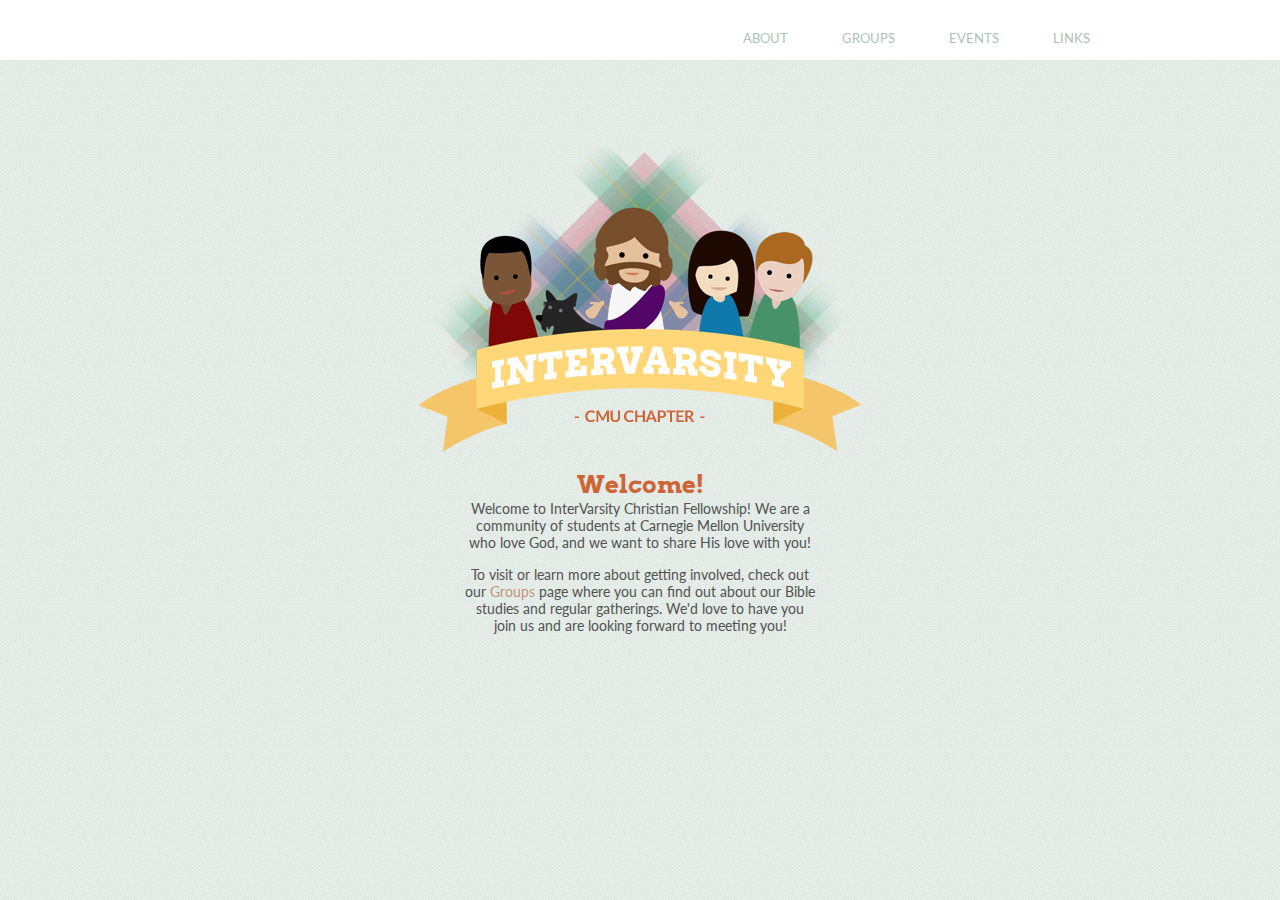
==== index.html @ 619764e1 "Initial Commit" ====
<!DOCTYPE HTML>
<!-- Copyright 2012 Michelle Reinhold, Sang Tian.
     All rights reserved. -->
<html>
<head>
  <link href="style.css" rel="stylesheet" type="text/css" />
  <link href='http://fonts.googleapis.com/css?family=Lato:400,400italic|Arvo:400,700' rel='stylesheet' type='text/css'>
  <link rel="shortcut icon" href="images/favicon.ico" />
  <title>InterVarsity Christian Fellowship - CMU Chapter</title>
  <!-- TODO: correct base url -->
  <meta name="description" content="InterVarsity Christian Fellowship CMU website" />
  <meta name="author" content="Michelle Reinhold" />
  <meta name="author" content="Sang Tian" />
</head>
<body>
  <header class="navbar">
    <div class="navcontrol">
      <div class="navlinks">
        <div><a href="about.html">About</a></div>
        <div><a href="groups.html">Groups</a></div>
        <div><a href="events.html">Events</a></div>
        <!--<div><a href="photos.html">Photos</a></div>-->
        <div><a href="links.html">Links</a></div>
      </div>
    </div>
  </header>
  <article class="frontpage">
    <header>
      <img src="images/welcome_image.png" />
      <div>Welcome!</div>
    </header>
    <p>
    Welcome to InterVarsity Christian Fellowship! We are a 
    community of students at Carnegie Mellon University who love 
    God, and we want to share His love with you!
    </p>
    <!--<p>
    In conjunction with CMU's Inter-Fellowship Association, we have
    many events going on during orientation week which you may want
    to check out!  Head over to IFA's
    <a href="http://www.christatcmu.com/">website</a>
    to see them all.
    </p>-->
    <p>
    To visit or learn more about getting involved, check out our
    <a href="http://www.andrew.cmu.edu/org/ivcf/groups.html">Groups</a> page
    where you can find out about our Bible studies and regular gatherings.
    We'd love to have you join us and are looking forward to meeting you!
    </p>
    <!--<p>
    If you're a graduate student, you may want to investigate InterVarsity's
    chapter specifically for graduate students.  Head over to
    <a href="http://www.andrew.cmu.edu/org/GCF/">their page</a> to check
    them out!
    </p>-->
  </article>
</body>
</html>
---- style.css ----
/* Copyright 2012 Michelle Reinhold, Sang Tian.
 * All rights reserved.
 */

/*
###### GLOBAL ###################################
*/

html {
  width: 100%;
  overflow-y: scroll;
}

body {
  width: 100%;
  margin: 140px 0 0 0;
  padding: 0;
  background-image: url("images/bg.jpg");
  text-decoration: none;
}

h1 {
  font-family: Arvo;
  font-size: 30px;
  font-weight: normal;
  color: #cf6436;
  margin: 0;
}

h2 {
  font-family: Arvo;
  font-size: 18px;
  font-weight: normal;
  color: #1a9aa0;
  margin: 0;
}

p {
  font-family: Lato;
  font-size: 14px;
  color: #515151;
  margin: 0;
}

a {
  color: inherit;
}

a:link {
  color: inherit;
  text-decoration: none;
}

a:visited {
  color: inherit;
}

article {
  margin-left: auto;
  margin-right: auto;
  margin-bottom: 150px;
  max-width: 900px;
  padding: 0 10px;
}

.halfcolumn {
  display: inline-block;
  width: 445px;
  vertical-align: top;
  text-align: left;
}

.tricolumn {
  display: inline-block;
  width: 230px;
  margin: 0;
  vertical-align: top;
  text-align: left;
}

.tricolumn:nth-child(3n+2) {
  margin: 0 80px;
}

.tricolumn:nth-child(n+4) {
  margin-top: 60px;
}

.sectionheader {
  padding: 0;
  margin-bottom: 50px;
  background-image: url("images/double_lines.png");
  background-repeat: no-repeat;
  background-position: left center;
  text-align: center;
}

.sectionheader h1 {
  background-image: url("images/bg.jpg");
  text-align: center;
  text-transform: uppercase;
  display: inline-block;
  padding: 0 20px;
}

.aboutpage .halfcolumn p {
  margin-left: 50px;
}


/*
###### NAVBAR ###################################
*/

.navbar {
  position: fixed;
  top: 0;
  left: 0;
  width: 100%;
  height: 60px;
  background-color: white;
  z-index: 10;
}

.navbar .navcontrol {
  max-width: 900px;
  padding: 0 10px;
  height: 100%;
  margin-left: auto;
  margin-right: auto;
}

.navbar .navcontrol .navlinks {
  float: right;
  margin-top: 38px;
  height: 0;
  line-height: 0;
}

.navbar .navcontrol .navlinks div {
  display: inline-block;
  font-family: Lato;
  font-size: 13px;
  color: #abc4b5;
  margin-left: 50px;
  text-transform: uppercase;
}

.navbar .navcontrol .navlinks div .current {
  color: #cf6436;
}

.navbar .navcontrol .navlinks a:hover {
  color: #d3b9aa;
}

.navbar .navcontrol .homelink {
  float: left;
  width: 40px;
  height: 40px;
  margin-top: 10px;
  background-image: url("images/top_logo.png");
}

.navbar .navcontrol .homelink img {
  visibility: hidden;
}

.navbar .navcontrol .homelink:hover img {
  visibility: visible;
}

/*
###### FOOTER ###################################
*/

.footer {
  width: 100%;
  height: 90px;
  background-color: #f4f7f5;
  background-image: url("images/double_lines_footer.png");
  background-repeat: repeat-x;
  background-position: 0px 5px;
  font-family: Arvo;
  font-size: 11px;
}

.footer .footercontent {
  max-width: 900px;
  padding: 25px 10px 0 10px;
  margin-left: auto;
  margin-right: auto;
}

.footer .footercontent .contactinfo {
  float: left;
}

.footer .footercontent .contactlinks {
  float: right;
}

.footer .footercontent .contactlinks .contactblurb {
  text-align: right;
}

.footer .footercontent .contactlinks .icons {
  margin-top: 10px;
  position: relative;
}

.footer .footercontent .contactlinks .icons a figure {
  display: inline-block;
  vertical-align: middle;
  margin: 0 0 0 20px;
}

.footer .footercontent .contactlinks .icons a figure figcaption {
  display: none;
}

.footer .footercontent .contactlinks .icons a #email:hover figcaption {
  position: absolute;
  display: block;
  left: -30px;
  color: #1a9aa0;
}

.footer .footercontent .contactlinks .icons a #facebook:hover figcaption {
  position: absolute;
  display: block;
  left: -50px;
  top: 5px;
  color: #1a9aa0;
}

.footer .footercontent .contactlinks .icons a #dlist:hover figcaption {
  position: absolute;
  display: block;
  left: -80px;
  top: 6px;
  color: #1a9aa0;
}

/*
###### FRONTPAGE ###################################
*/

.frontpage {
  margin-bottom: 0;
}

.frontpage header img {
  display: block;
  margin-left: auto;
  margin-right: auto;
}

.frontpage header div {
  display: block;
  font-family: Arvo;
  font-size: 24px;
  font-weight: bold;
  color: #cf6436;
  text-align: center;
}

.frontpage p {
  width: 350px;
  text-align: center;
  margin-left: auto;
  margin-right: auto;
  margin-bottom: 15px;
}

.frontpage p a {
  font-family: Lato;
  font-size: 14px;
  color: #c19277;
}

.frontpage p a:hover {
  color: #d3b9aa;
}

/*
###### ABOUT PAGE ###################################
*/

.aboutpage .leaders {
  text-align: center;
  margin-top: -60px;
}

.aboutpage .vision p {
  margin: 10px 5px;
}

.aboutpage .vision a {
  font-family: Lato;
  font-size: 14px;
  color: #c19277;
}

.aboutpage .vision a:hover {
  color: #d3b9aa;
}

.aboutpage .leaders figure {
  display: inline-block;
  vertical-align: top;
  margin: 60px 15px 0 15px;
}

.aboutpage .leaders figure>img {
  display: block;
  margin-left: auto;
  margin-right: auto;
}

.aboutpage .leaders figure h2 {
  text-align: center;
  width: 200px;
  text-transform: uppercase;
  margin-top: 15px;
}

.aboutpage .leaders figure p, .aboutpage .leaders div.tricolumn p {
  text-align: center;
  width: 200px;
  font-style: italic;
  margin-left: auto;
  margin-right: auto;
}

.aboutpage .leaders figure .email:before {
  content: url("images/email_icon.png");
  margin-right: 5px;
  vertical-align: middle;
}

.aboutpage .leaders div.tricolumn h2 {
  text-align: center;
  margin-bottom: 15px;
}

.aboutpage .leaders div.tricolumn .email:before {
  content: url("images/email_icon.png");
  margin-right: 5px;
  vertical-align: middle;
}

/*
###### GROUPS PAGE ###################################
*/

.groupspage .sectionheader {
  margin-bottom: 30px;
}

.groupspage .cogs {
  margin-top: 50px;
  text-align: center;
}

.groupspage .cogs dl {
  float: left;
  font-family: Lato;
  font-size: 14px;
  width: 230px;
}

.groupspage .cogs dl dt {
  clear: left;
  float: left;
  color: #cf6436;
  width: 80px;
  margin: 0;
}

.groupspage .cogs dl dd {
  float: left;
  color: #515151;
  width: 140px;
  margin: 0;
}

/*
###### EVENTS PAGE ###################################
*/

.eventspage .events p {
  margin: 10px 0;
  text-align: left;
}

.eventspage .events a {
  font-family: Lato;
  font-size: 14px;
  color: #c19277;
}

.eventspage .events a:hover {
  color: #d3b9aa;
}

.eventspage .calendar {
  text-align: center;
}

/*
###### PHOTOS PAGE ###################################
*/

.photospage p {
  margin-bottom: 30px;
}

.photospage .photos {
  text-align: center;
}

.photospage .photos div {
	padding: 20px 10px;
  display: inline-block;
}

.photospage .photos div:nth-child(3n+1) {
  padding-left: 0;
}

.photospage .photos div:nth-child(3n+3) {
  padding-right: 0;
}

.photospage .photos figure {
  padding: 10px;
  margin: 0;
	background-color: #fcfcfc;
	border: 1px solid #dddddd;
	box-shadow: 0 1px 5px rgba(0,0,0,.15);
  position: relative;
}

.photospage .photos figure:hover {
	-moz-transform: translate(0, -2px); -webkit-transform: translate(0, -2px); -o-transform: translate(0, -2px); -ms-transform: translate(0, -2px); transform: translate(0, -2px);
}

.photospage .photos div:nth-child(4n+1) {
	-moz-transform: rotate(-2deg) translate(0, -2px); -webkit-transform: rotate(-2deg) translate(0, -2px); -o-transform: rotate(-2deg) translate(0, -2px); -ms-transform: rotate(-2deg) translate(0, -2px); transform: rotate(-2deg) translate(0, -2px);
}

.photospage .photos div:nth-child(4n+2) {
	-moz-transform: translate(0, -2px); -webkit-transform: translate(0, -2px); -o-transform: translate(0, -2px); -ms-transform: translate(0, -2px); transform: translate(0, -2px);
}

.photospage .photos div:nth-child(4n+3) {
    -moz-transform: rotate(2deg) translate(0, 2px); -webkit-transform: rotate(2deg) translate(0, 2px); -o-transform: rotate(2deg) translate(0, 2px); -ms-transform: rotate(2deg) translate(0, 2px); transform: rotate(2deg) translate(0, 2px);
}

.photospage .photos figure:before {
	content: "";
	position: absolute;

	top: -15px;
	right: 20%;
	
	width: 60%;
	height: 40px;
	background-color: rgba(255, 255, 255,0.6);
	
	border-left: 1px dashed rgba(0,0,0,0.1);
	border-right: 1px dashed rgba(0,0,0,0.1);	
}

.photospage .photos figure img {
  display: block;
	max-width: 250px;
	max-height: 250px;
  margin-left: auto;
  margin-right: auto;
	border: 1px solid #ccc;
}

.photospage .photos figure figcaption {
  max-width: 260px;
	padding: 10px 0 5px 0;
  font-family: Lato;
  font-size: 14px;
  color: #515151;
  text-align: center;
}

/*
###### LINKS PAGE ###################################
*/

.linkspage .churches h2 {
  text-align: left;
  margin: 10px 0;
}

.linkspage .churches .tricolumn:nth-child(2) {
  width: 275px;
}

.linkspage a {
  font-family: Lato;
  font-size: 14px;
  color: #c19277;
}

.linkspage a:hover {
  color: #d3b9aa;
}

.linkspage .affiliations {
  margin-bottom: 15px;
}

/*
###### LINKS PAGE ###################################
*/

.fishespage a {
  color: #c19277;
}

.fishespage a:hover {
  color: #d3b9aa;
}
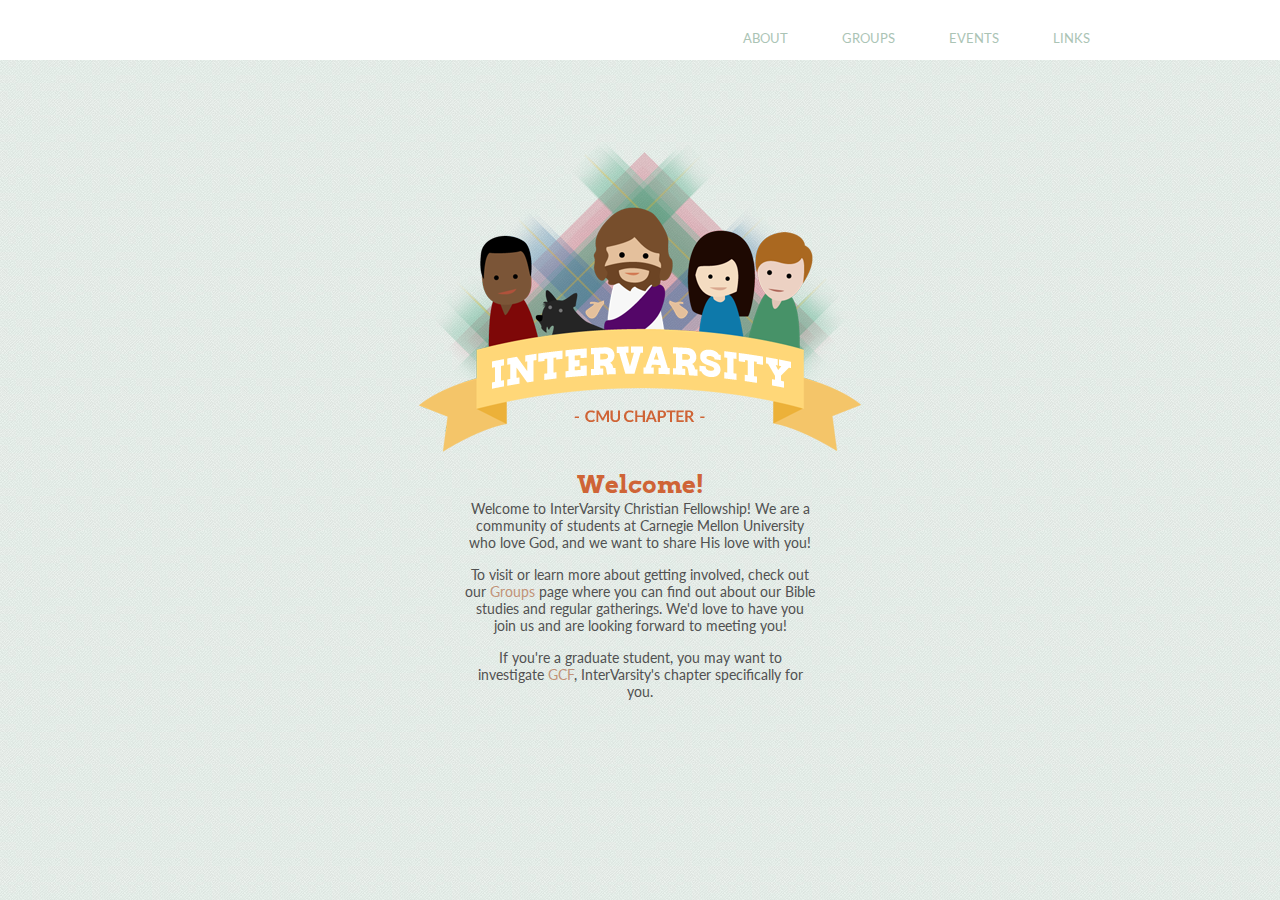
==== commit 94a64613: "Home page is responsive!" ====
--- a/index.html
+++ b/index.html
@@ -3,6 +3,7 @@
      All rights reserved. -->
 <html>
 <head>
+  <meta name="viewport" content="width=device-width, initial-scale=1, minimal-ui">
   <link href="style.css" rel="stylesheet" type="text/css" />
   <link href='http://fonts.googleapis.com/css?family=Lato:400,400italic|Arvo:400,700' rel='stylesheet' type='text/css'>
   <link rel="shortcut icon" href="images/favicon.ico" />
@@ -47,12 +48,11 @@
     where you can find out about our Bible studies and regular gatherings.
     We'd love to have you join us and are looking forward to meeting you!
     </p>
-    <!--<p>
-    If you're a graduate student, you may want to investigate InterVarsity's
-    chapter specifically for graduate students.  Head over to
-    <a href="http://www.andrew.cmu.edu/org/GCF/">their page</a> to check
-    them out!
-    </p>-->
+    <p>
+    If you're a graduate student, you may want to investigate
+    <a href="https://www.andrew.cmu.edu/org/GCF/">GCF</a>,
+    InterVarsity's chapter specifically for you.
+    </p>
   </article>
 </body>
 </html>
--- a/style.css
+++ b/style.css
@@ -117,37 +117,69 @@
   top: 0;
   left: 0;
   width: 100%;
-  height: 60px;
   background-color: white;
   z-index: 10;
 }
+@media (min-width: 480px) {
+  .navbar {
+    height: 60px;
+  }
+}
 
 .navbar .navcontrol {
   max-width: 900px;
-  padding: 0 10px;
+  padding: 0;
   height: 100%;
   margin-left: auto;
   margin-right: auto;
 }
+@media (min-width: 480px) {
+  .navbar .navcontrol {
+    padding: 0 10px;
+  }
+}
 
 .navbar .navcontrol .navlinks {
-  float: right;
   margin-top: 38px;
-  height: 0;
-  line-height: 0;
+}
+@media (min-width: 480px) {
+  .navbar .navcontrol .navlinks {
+    float: right;
+    height: 0;
+    line-height: 0;
+  }
 }
 
 .navbar .navcontrol .navlinks div {
   display: inline-block;
+  width: 49%;
+  height: 36px;
+  text-align: center;
   font-family: Lato;
   font-size: 13px;
   color: #abc4b5;
-  margin-left: 50px;
   text-transform: uppercase;
+}
+@media (min-width: 480px) {
+  .navbar .navcontrol .navlinks div {
+    width: auto;
+    height: auto;
+    margin-left: 50px;
+    text-align: left;
+  }
 }
 
 .navbar .navcontrol .navlinks div .current {
   color: #cf6436;
+}
+
+.navbar .navcontrol .navlinks a {
+  padding: 10px;
+}
+@media (min-width: 480px) {
+  .navbar .navcontrol .navlinks a {
+    padding: 0;
+  }
 }
 
 .navbar .navcontrol .navlinks a:hover {
@@ -252,6 +284,7 @@
 
 .frontpage header img {
   display: block;
+  max-width: 100%;
   margin-left: auto;
   margin-right: auto;
 }
@@ -266,7 +299,7 @@
 }
 
 .frontpage p {
-  width: 350px;
+  max-width: 350px;
   text-align: center;
   margin-left: auto;
   margin-right: auto;
